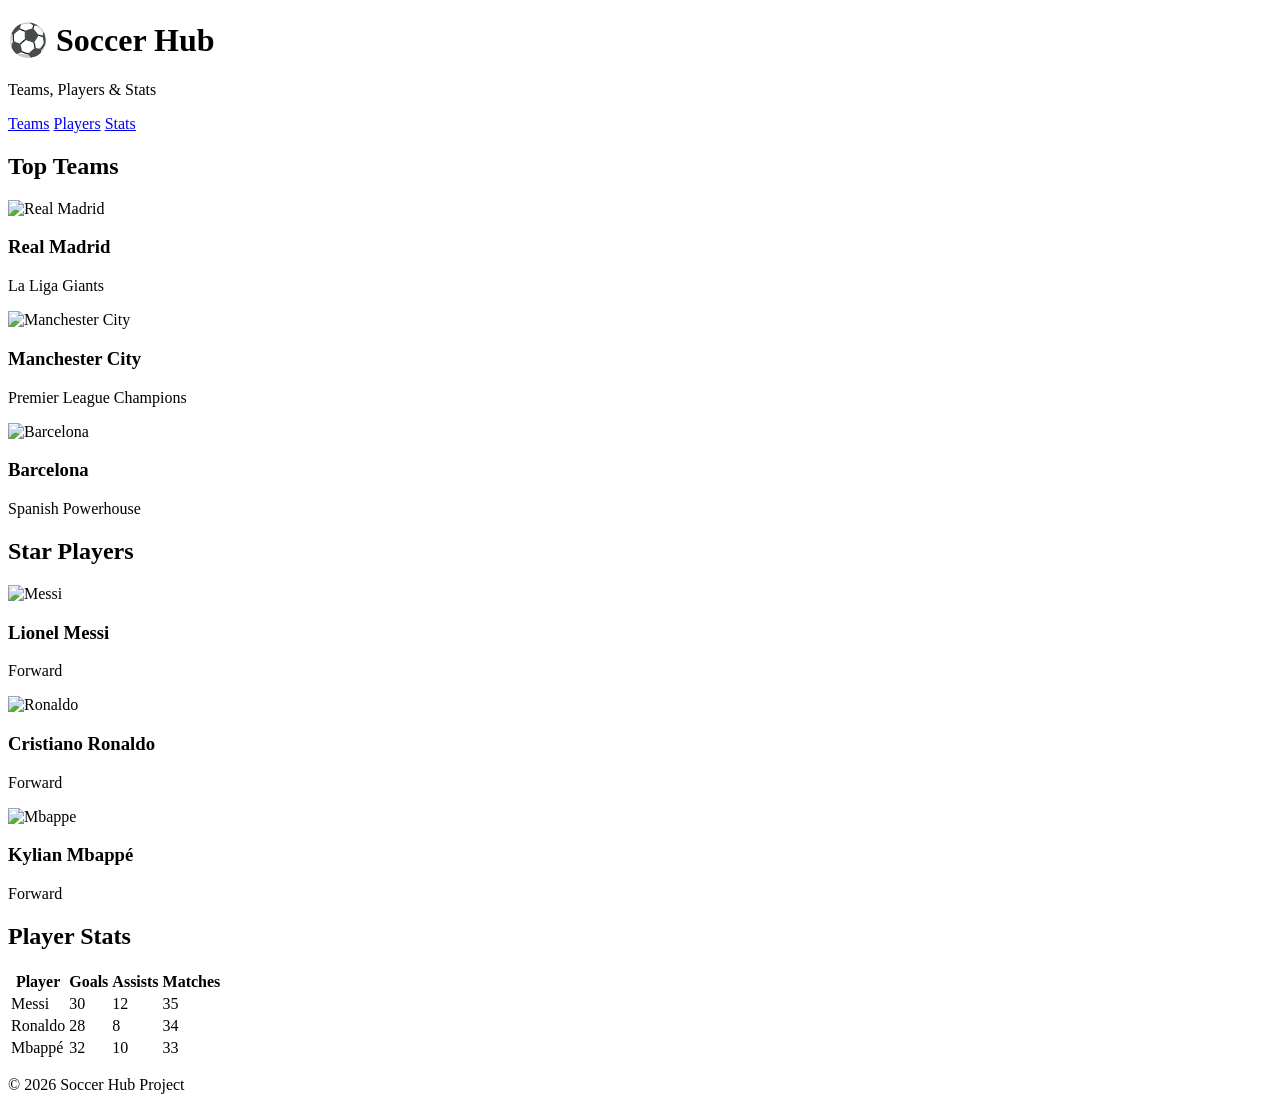
==== index.html @ 70f58a21 "Update and rename htmlfile to index.html" ====
<!DOCTYPE html>
<html lang="en">
<head>
  <meta charset="UTF-8">
  <meta name="viewport" content="width=device-width, initial-scale=1.0">
  <title>Soccer Hub</title>
  <link rel="stylesheet" href="styles.css">
</head>

<body>

  <header>
    <h1>⚽ Soccer Hub</h1>
    <p>Teams, Players & Stats</p>
  </header>

  <nav>
    <a href="#teams">Teams</a>
    <a href="#players">Players</a>
    <a href="#stats">Stats</a>
  </nav>

  <!-- Teams -->
  <section id="teams">
    <h2>Top Teams</h2>
    <div class="cards">
      <div class="card">
        <img src="images/madrid.jpg" alt="Real Madrid">
        <h3>Real Madrid</h3>
        <p>La Liga Giants</p>
      </div>
      <div class="card">
        <img src="images/city.jpg" alt="Manchester City">
        <h3>Manchester City</h3>
        <p>Premier League Champions</p>
      </div>
      <div class="card">
        <img src="images/barcelona.jpg" alt="Barcelona">
        <h3>Barcelona</h3>
        <p>Spanish Powerhouse</p>
      </div>
    </div>
  </section>

  <!-- Players -->
  <section id="players">
    <h2>Star Players</h2>
    <div class="cards">
      <div class="card">
        <img src="images/messi.jpg" alt="Messi">
        <h3>Lionel Messi</h3>
        <p>Forward</p>
      </div>
      <div class="card">
        <img src="images/ronaldo.jpg" alt="Ronaldo">
        <h3>Cristiano Ronaldo</h3>
        <p>Forward</p>
      </div>
      <div class="card">
        <img src="images/mbappe.jpg" alt="Mbappe">
        <h3>Kylian Mbappé</h3>
        <p>Forward</p>
      </div>
    </div>
  </section>

  <!-- Stats -->
  <section id="stats">
    <h2>Player Stats</h2>

    <table>
      <tr>
        <th>Player</th>
        <th>Goals</th>
        <th>Assists</th>
        <th>Matches</th>
      </tr>
      <tr>
        <td>Messi</td>
        <td>30</td>
        <td>12</td>
        <td>35</td>
      </tr>
      <tr>
        <td>Ronaldo</td>
        <td>28</td>
        <td>8</td>
        <td>34</td>
      </tr>
      <tr>
        <td>Mbappé</td>
        <td>32</td>
        <td>10</td>
        <td>33</td>
      </tr>
    </table>
  </section>

  <footer>
    <p>© 2026 Soccer Hub Project</p>
  </footer>

</body>
</html>
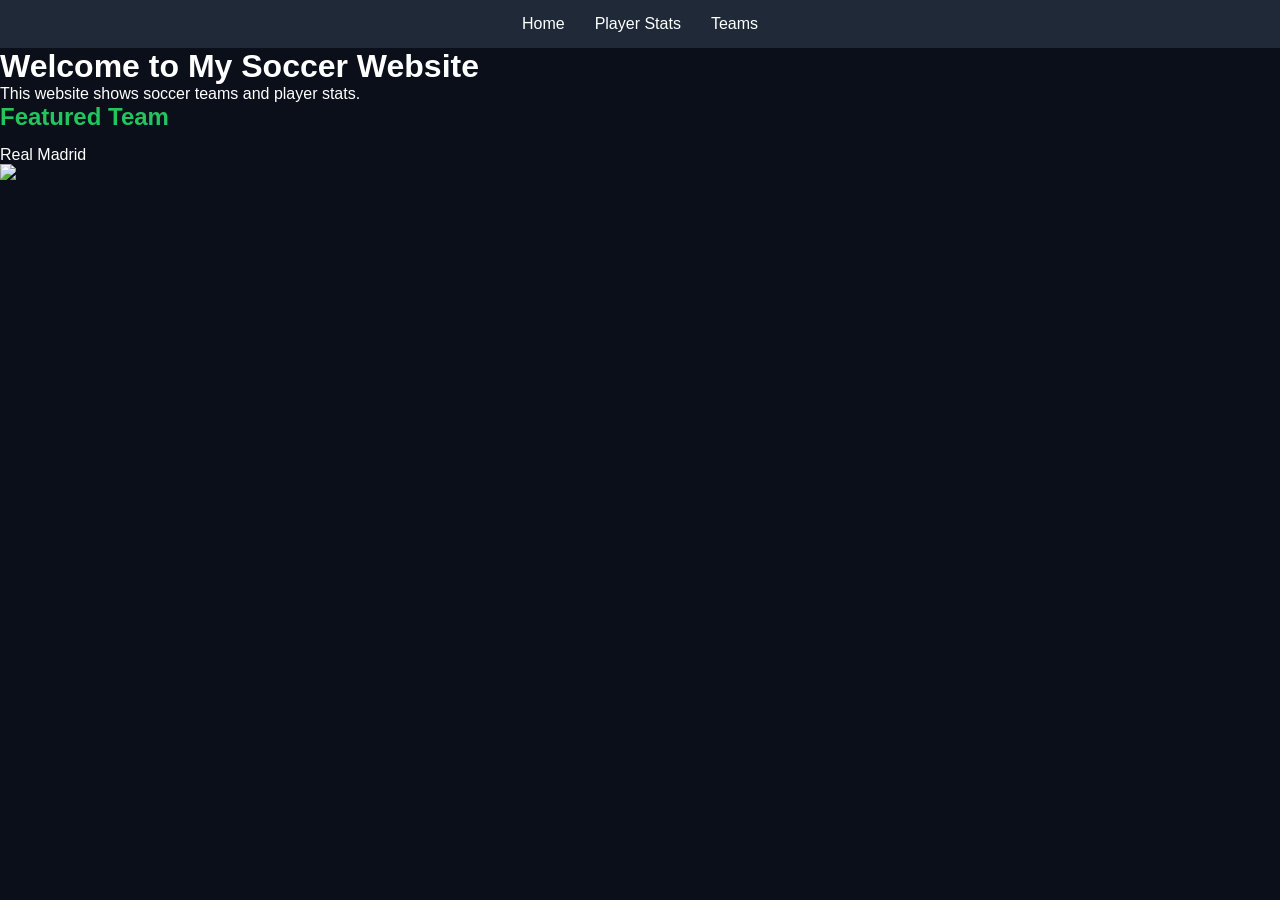
==== commit e980effc: "Update index.html" ====
--- a/index.html
+++ b/index.html
@@ -1,104 +1,25 @@
 <!DOCTYPE html>
 <html lang="en">
 <head>
-  <meta charset="UTF-8">
-  <meta name="viewport" content="width=device-width, initial-scale=1.0">
-  <title>Soccer Hub</title>
-  <link rel="stylesheet" href="styles.css">
+    <meta charset="UTF-8">
+    <title>Soccer Site - Home</title>
+    <link rel="stylesheet" href="styles.css">
 </head>
-
 <body>
 
-  <header>
-    <h1>⚽ Soccer Hub</h1>
-    <p>Teams, Players & Stats</p>
-  </header>
+<nav>
+    <a href="index.html">Home</a>
+    <a href="stats.html">Player Stats</a>
+    <a href="teams.html">Teams</a>
+</nav>
 
-  <nav>
-    <a href="#teams">Teams</a>
-    <a href="#players">Players</a>
-    <a href="#stats">Stats</a>
-  </nav>
+<h1>Welcome to My Soccer Website</h1>
+<p>This website shows soccer teams and player stats.</p>
 
-  <!-- Teams -->
-  <section id="teams">
-    <h2>Top Teams</h2>
-    <div class="cards">
-      <div class="card">
-        <img src="images/madrid.jpg" alt="Real Madrid">
-        <h3>Real Madrid</h3>
-        <p>La Liga Giants</p>
-      </div>
-      <div class="card">
-        <img src="images/city.jpg" alt="Manchester City">
-        <h3>Manchester City</h3>
-        <p>Premier League Champions</p>
-      </div>
-      <div class="card">
-        <img src="images/barcelona.jpg" alt="Barcelona">
-        <h3>Barcelona</h3>
-        <p>Spanish Powerhouse</p>
-      </div>
-    </div>
-  </section>
+<h2>Featured Team</h2>
+<p>Real Madrid</p>
 
-  <!-- Players -->
-  <section id="players">
-    <h2>Star Players</h2>
-    <div class="cards">
-      <div class="card">
-        <img src="images/messi.jpg" alt="Messi">
-        <h3>Lionel Messi</h3>
-        <p>Forward</p>
-      </div>
-      <div class="card">
-        <img src="images/ronaldo.jpg" alt="Ronaldo">
-        <h3>Cristiano Ronaldo</h3>
-        <p>Forward</p>
-      </div>
-      <div class="card">
-        <img src="images/mbappe.jpg" alt="Mbappe">
-        <h3>Kylian Mbappé</h3>
-        <p>Forward</p>
-      </div>
-    </div>
-  </section>
-
-  <!-- Stats -->
-  <section id="stats">
-    <h2>Player Stats</h2>
-
-    <table>
-      <tr>
-        <th>Player</th>
-        <th>Goals</th>
-        <th>Assists</th>
-        <th>Matches</th>
-      </tr>
-      <tr>
-        <td>Messi</td>
-        <td>30</td>
-        <td>12</td>
-        <td>35</td>
-      </tr>
-      <tr>
-        <td>Ronaldo</td>
-        <td>28</td>
-        <td>8</td>
-        <td>34</td>
-      </tr>
-      <tr>
-        <td>Mbappé</td>
-        <td>32</td>
-        <td>10</td>
-        <td>33</td>
-      </tr>
-    </table>
-  </section>
-
-  <footer>
-    <p>© 2026 Soccer Hub Project</p>
-  </footer>
+<img src="https://upload.wikimedia.org/wikipedia/en/5/56/Real_Madrid_CF.svg" width="150">
 
 </body>
 </html>
--- a/styles.css
+++ b/styles.css
@@ -0,0 +1,109 @@
+* {
+  margin: 0;
+  padding: 0;
+  box-sizing: border-box;
+  font-family: Arial, sans-serif;
+}
+
+body {
+  background: #0b0f1a;
+  color: white;
+}
+
+header {
+  background: #111827;
+  padding: 20px;
+  text-align: center;
+}
+
+header h1 {
+  color: #22c55e;
+}
+
+nav {
+  display: flex;
+  justify-content: center;
+  background: #1f2937;
+}
+
+nav a {
+  color: white;
+  padding: 15px;
+  text-decoration: none;
+}
+
+nav a:hover {
+  background: #22c55e;
+  color: black;
+}
+
+section {
+  padding: 30px;
+}
+
+h2 {
+  margin-bottom: 15px;
+  color: #22c55e;
+}
+
+.cards {
+  display: flex;
+  gap: 20px;
+  flex-wrap: wrap;
+}
+
+.card {
+  background: #1f2937;
+  padding: 20px;
+  border-radius: 10px;
+  flex: 1;
+  min-width: 200px;
+  text-align: center;
+  transition: transform 0.2s;
+}
+
+.card:hover {
+  transform: scale(1.05);
+}
+
+.card img {
+  width: 100%;
+  border-radius: 10px;
+  margin-bottom: 10px;
+}
+
+table {
+  width: 100%;
+  border-collapse: collapse;
+  margin-top: 15px;
+}
+
+th, td {
+  border: 1px solid #374151;
+  padding: 10px;
+  text-align: center;
+}
+
+th {
+  background: #22c55e;
+  color: black;
+}
+
+footer {
+  text-align: center;
+  padding: 15px;
+  background: #111827;
+  margin-top: 20px;
+}
+
+/* 📱 Media Query (Mobile) */
+@media (max-width: 768px) {
+  .cards {
+    flex-direction: column;
+  }
+
+  nav {
+    flex-direction: column;
+    align-items: center;
+  }
+}
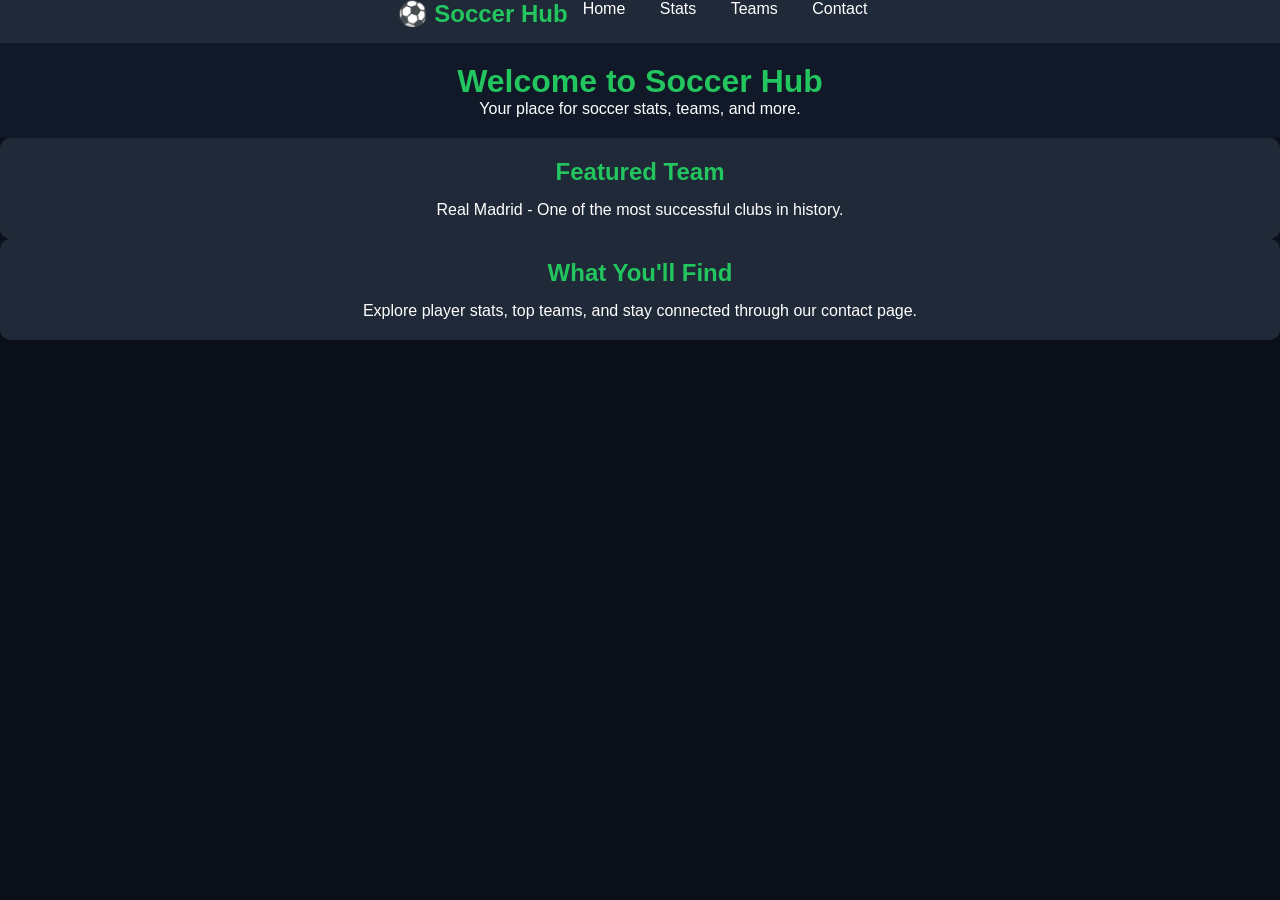
==== commit f81801c2: "Update index.html" ====
--- a/index.html
+++ b/index.html
@@ -2,24 +2,35 @@
 <html lang="en">
 <head>
     <meta charset="UTF-8">
-    <title>Soccer Site - Home</title>
+    <title>Soccer Hub - Home</title>
     <link rel="stylesheet" href="styles.css">
 </head>
 <body>
 
 <nav>
-    <a href="index.html">Home</a>
-    <a href="stats.html">Player Stats</a>
-    <a href="teams.html">Teams</a>
+    <h2>⚽ Soccer Hub</h2>
+    <div>
+        <a href="index.html">Home</a>
+        <a href="stats.html">Stats</a>
+        <a href="teams.html">Teams</a>
+        <a href="contact.html">Contact</a>
+    </div>
 </nav>
 
-<h1>Welcome to My Soccer Website</h1>
-<p>This website shows soccer teams and player stats.</p>
+<header>
+    <h1>Welcome to Soccer Hub</h1>
+    <p>Your place for soccer stats, teams, and more.</p>
+</header>
 
-<h2>Featured Team</h2>
-<p>Real Madrid</p>
+<section class="card">
+    <h2>Featured Team</h2>
+    <p>Real Madrid - One of the most successful clubs in history.</p>
+</section>
 
-<img src="https://upload.wikimedia.org/wikipedia/en/5/56/Real_Madrid_CF.svg" width="150">
+<section class="card">
+    <h2>What You'll Find</h2>
+    <p>Explore player stats, top teams, and stay connected through our contact page.</p>
+</section>
 
 </body>
 </html>
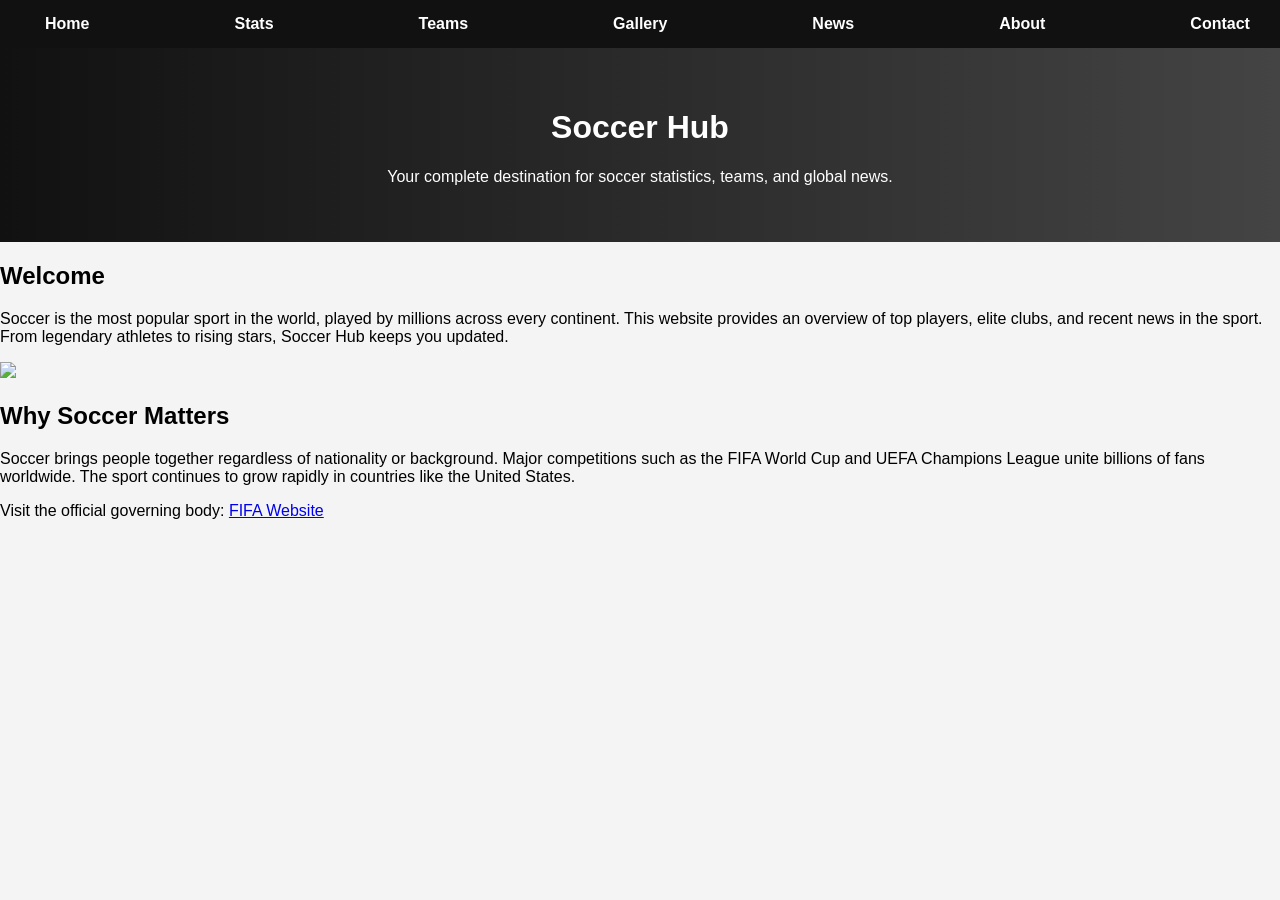
==== commit d5d13bf0: "Update index.html" ====
--- a/index.html
+++ b/index.html
@@ -1,35 +1,53 @@
 <!DOCTYPE html>
 <html lang="en">
 <head>
-    <meta charset="UTF-8">
-    <title>Soccer Hub - Home</title>
-    <link rel="stylesheet" href="styles.css">
+<meta charset="UTF-8">
+<meta name="description" content="Soccer Hub - stats, teams, news and more">
+<meta name="keywords" content="soccer, football, stats, teams, news">
+<meta name="author" content="Your Name">
+<title>Soccer Hub - Home</title>
+<link rel="stylesheet" href="styles.css">
 </head>
+
 <body>
 
 <nav>
-    <h2>⚽ Soccer Hub</h2>
-    <div>
-        <a href="index.html">Home</a>
-        <a href="stats.html">Stats</a>
-        <a href="teams.html">Teams</a>
-        <a href="contact.html">Contact</a>
-    </div>
+<a href="index.html">Home</a>
+<a href="stats.html">Stats</a>
+<a href="teams.html">Teams</a>
+<a href="gallery.html">Gallery</a>
+<a href="news.html">News</a>
+<a href="about.html">About</a>
+<a href="contact.html">Contact</a>
 </nav>
 
 <header>
-    <h1>Welcome to Soccer Hub</h1>
-    <p>Your place for soccer stats, teams, and more.</p>
+<h1>Soccer Hub</h1>
+<p>Your complete destination for soccer statistics, teams, and global news.</p>
 </header>
 
-<section class="card">
-    <h2>Featured Team</h2>
-    <p>Real Madrid - One of the most successful clubs in history.</p>
+<section>
+<h2>Welcome</h2>
+<p>
+Soccer is the most popular sport in the world, played by millions across every continent. 
+This website provides an overview of top players, elite clubs, and recent news in the sport. 
+From legendary athletes to rising stars, Soccer Hub keeps you updated.
+</p>
+
+<img src="https://media.giphy.com/media/3o6Zt481isNVuQI1l6/giphy.gif" width="350">
 </section>
 
-<section class="card">
-    <h2>What You'll Find</h2>
-    <p>Explore player stats, top teams, and stay connected through our contact page.</p>
+<section>
+<h2>Why Soccer Matters</h2>
+<p>
+Soccer brings people together regardless of nationality or background. Major competitions such as the FIFA World Cup and UEFA Champions League unite billions of fans worldwide. 
+The sport continues to grow rapidly in countries like the United States.
+</p>
+
+<p>
+Visit the official governing body:
+<a href="https://www.fifa.com" target="_blank">FIFA Website</a>
+</p>
 </section>
 
 </body>
--- a/styles.css
+++ b/styles.css
@@ -1,109 +1,81 @@
-* {
-  margin: 0;
-  padding: 0;
-  box-sizing: border-box;
-  font-family: Arial, sans-serif;
+body {
+    font-family: Arial, sans-serif;
+    margin: 0;
+    background: #f4f4f4;
 }
 
-body {
-  background: #0b0f1a;
-  color: white;
-}
-
-header {
-  background: #111827;
-  padding: 20px;
-  text-align: center;
-}
-
-header h1 {
-  color: #22c55e;
-}
-
+/* NAVBAR */
 nav {
-  display: flex;
-  justify-content: center;
-  background: #1f2937;
+    background: #111;
+    color: white;
+    display: flex;
+    justify-content: space-between;
+    padding: 15px 30px;
+    align-items: center;
 }
 
 nav a {
-  color: white;
-  padding: 15px;
-  text-decoration: none;
+    color: white;
+    margin-left: 15px;
+    text-decoration: none;
+    font-weight: bold;
 }
 
 nav a:hover {
-  background: #22c55e;
-  color: black;
+    color: #00ffcc;
 }
 
-section {
-  padding: 30px;
+/* HEADER */
+header {
+    text-align: center;
+    padding: 40px;
+    background: linear-gradient(to right, #111, #444);
+    color: white;
 }
 
-h2 {
-  margin-bottom: 15px;
-  color: #22c55e;
+/* CARDS */
+.card {
+    background: white;
+    margin: 20px auto;
+    padding: 20px;
+    width: 60%;
+    border-radius: 10px;
+    box-shadow: 0 4px 10px rgba(0,0,0,0.1);
 }
 
-.cards {
-  display: flex;
-  gap: 20px;
-  flex-wrap: wrap;
-}
-
-.card {
-  background: #1f2937;
-  padding: 20px;
-  border-radius: 10px;
-  flex: 1;
-  min-width: 200px;
-  text-align: center;
-  transition: transform 0.2s;
-}
-
-.card:hover {
-  transform: scale(1.05);
-}
-
-.card img {
-  width: 100%;
-  border-radius: 10px;
-  margin-bottom: 10px;
-}
-
+/* TABLE */
 table {
-  width: 100%;
-  border-collapse: collapse;
-  margin-top: 15px;
+    width: 70%;
+    margin: 20px auto;
+    border-collapse: collapse;
+    background: white;
 }
 
 th, td {
-  border: 1px solid #374151;
-  padding: 10px;
-  text-align: center;
+    padding: 12px;
+    border: 1px solid #ddd;
 }
 
-th {
-  background: #22c55e;
-  color: black;
+/* FORM */
+form {
+    width: 50%;
+    margin: 20px auto;
+    display: flex;
+    flex-direction: column;
 }
 
-footer {
-  text-align: center;
-  padding: 15px;
-  background: #111827;
-  margin-top: 20px;
+input, textarea {
+    margin: 10px 0;
+    padding: 10px;
 }
 
-/* 📱 Media Query (Mobile) */
-@media (max-width: 768px) {
-  .cards {
-    flex-direction: column;
-  }
+input[type="submit"] {
+    background: #111;
+    color: white;
+    border: none;
+    cursor: pointer;
+}
 
-  nav {
-    flex-direction: column;
-    align-items: center;
-  }
+input[type="submit"]:hover {
+    background: #00cc99;
 }
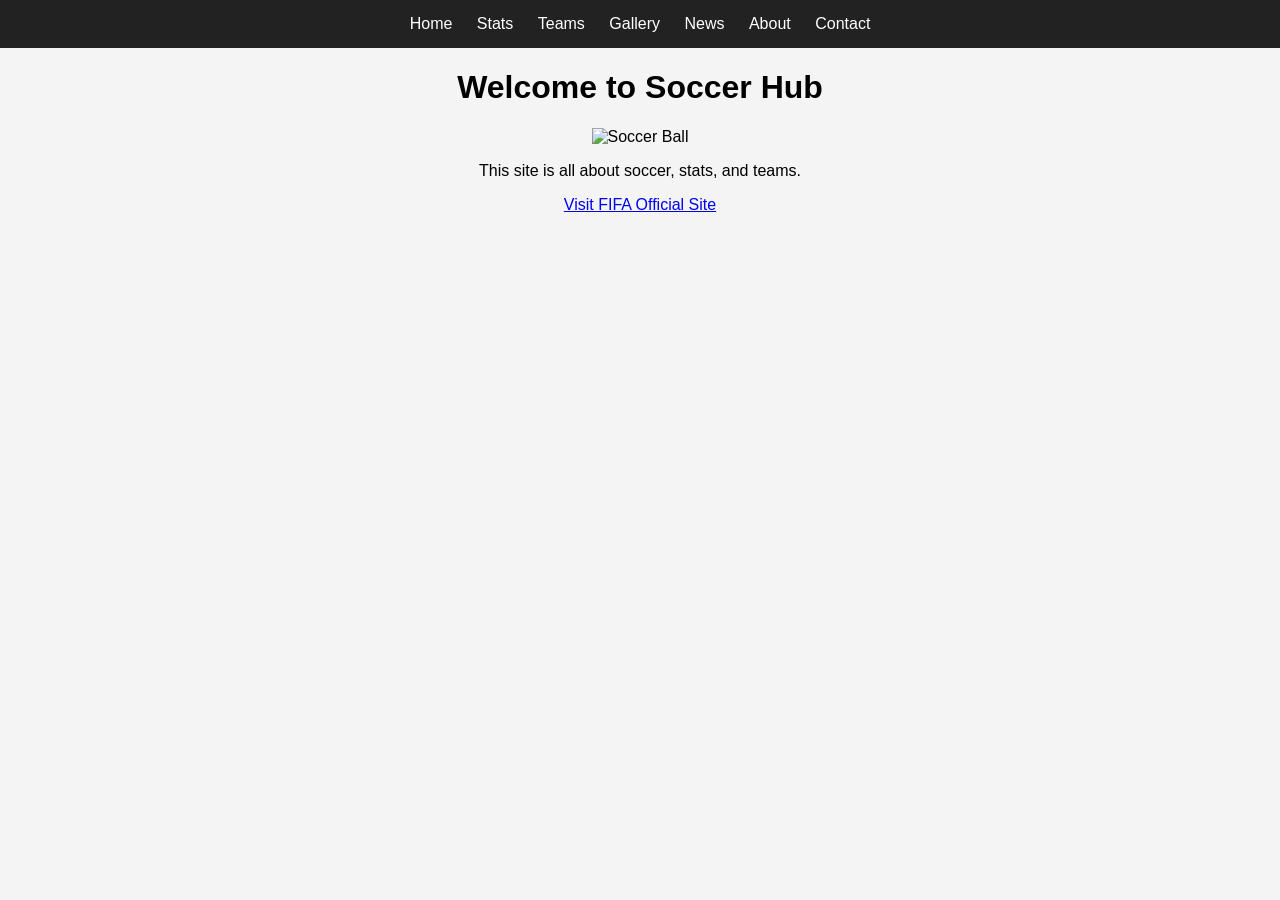
==== commit f2f5bea7: "Update index.html" ====
--- a/index.html
+++ b/index.html
@@ -2,10 +2,8 @@
 <html lang="en">
 <head>
 <meta charset="UTF-8">
-<meta name="description" content="Soccer Hub - stats, teams, news and more">
-<meta name="keywords" content="soccer, football, stats, teams, news">
-<meta name="author" content="Your Name">
-<title>Soccer Hub - Home</title>
+<meta name="description" content="Soccer Hub homepage">
+<title>Home</title>
 <link rel="stylesheet" href="styles.css">
 </head>
 
@@ -21,34 +19,18 @@
 <a href="contact.html">Contact</a>
 </nav>
 
-<header>
-<h1>Soccer Hub</h1>
-<p>Your complete destination for soccer statistics, teams, and global news.</p>
-</header>
+<h1>Welcome to Soccer Hub</h1>
 
-<section>
-<h2>Welcome</h2>
-<p>
-Soccer is the most popular sport in the world, played by millions across every continent. 
-This website provides an overview of top players, elite clubs, and recent news in the sport. 
-From legendary athletes to rising stars, Soccer Hub keeps you updated.
-</p>
+<!-- ✅ WORKING ANIMATED IMAGE -->
+<img src="https://upload.wikimedia.org/wikipedia/commons/thumb/3/3e/Football_ball.svg/512px-Football_ball.svg.png"
+     alt="Soccer Ball"
+     width="200">
 
-<img src="https://media.giphy.com/media/3o6Zt481isNVuQI1l6/giphy.gif" width="350">
-</section>
-
-<section>
-<h2>Why Soccer Matters</h2>
-<p>
-Soccer brings people together regardless of nationality or background. Major competitions such as the FIFA World Cup and UEFA Champions League unite billions of fans worldwide. 
-The sport continues to grow rapidly in countries like the United States.
-</p>
+<p>This site is all about soccer, stats, and teams.</p>
 
 <p>
-Visit the official governing body:
-<a href="https://www.fifa.com" target="_blank">FIFA Website</a>
+<a href="https://www.fifa.com" target="_blank">Visit FIFA Official Site</a>
 </p>
-</section>
 
 </body>
 </html>
--- a/styles.css
+++ b/styles.css
@@ -1,81 +1,51 @@
 body {
-    font-family: Arial, sans-serif;
+    font-family: Arial;
     margin: 0;
     background: #f4f4f4;
+    text-align: center;
 }
 
-/* NAVBAR */
 nav {
-    background: #111;
-    color: white;
-    display: flex;
-    justify-content: space-between;
-    padding: 15px 30px;
-    align-items: center;
+    background: #222;
+    padding: 15px;
 }
 
 nav a {
     color: white;
-    margin-left: 15px;
+    margin: 10px;
     text-decoration: none;
-    font-weight: bold;
 }
 
 nav a:hover {
-    color: #00ffcc;
+    color: yellow;
 }
 
-/* HEADER */
 header {
-    text-align: center;
-    padding: 40px;
-    background: linear-gradient(to right, #111, #444);
+    background: #333;
     color: white;
+    padding: 30px;
 }
 
-/* CARDS */
-.card {
-    background: white;
-    margin: 20px auto;
-    padding: 20px;
-    width: 60%;
-    border-radius: 10px;
-    box-shadow: 0 4px 10px rgba(0,0,0,0.1);
-}
-
-/* TABLE */
 table {
-    width: 70%;
-    margin: 20px auto;
+    margin: auto;
     border-collapse: collapse;
+    width: 80%;
     background: white;
 }
 
 th, td {
-    padding: 12px;
-    border: 1px solid #ddd;
+    padding: 10px;
+    border: 1px solid black;
 }
 
-/* FORM */
 form {
-    width: 50%;
-    margin: 20px auto;
+    width: 60%;
+    margin: auto;
     display: flex;
     flex-direction: column;
 }
 
 input, textarea {
-    margin: 10px 0;
+    margin: 10px;
     padding: 10px;
 }
-
-input[type="submit"] {
-    background: #111;
-    color: white;
-    border: none;
-    cursor: pointer;
-}
-
-input[type="submit"]:hover {
-    background: #00cc99;
-}
